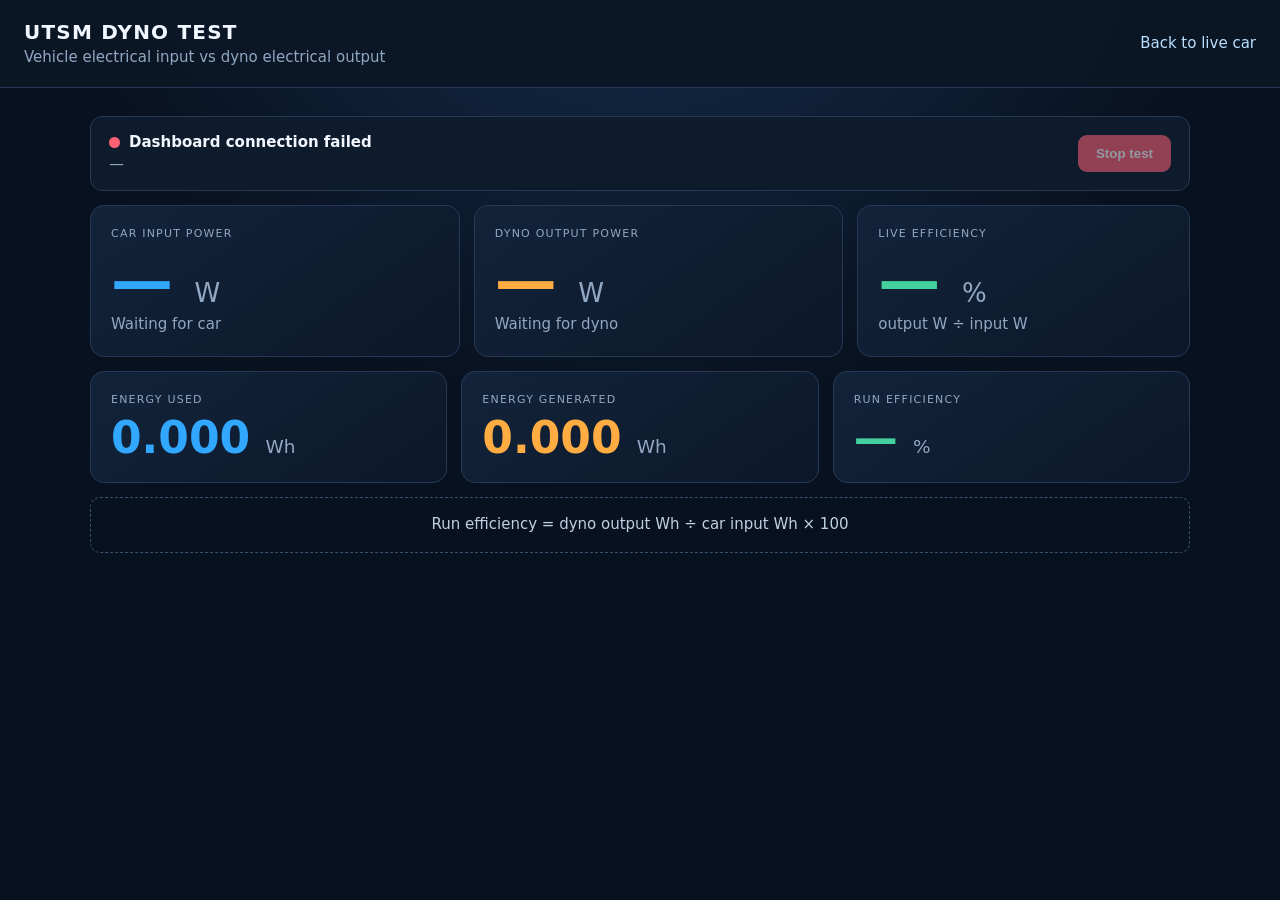
==== live_dashboard/static/dyno.html @ c12b5df9 "Add live dyno efficiency tests" ====
<!doctype html>
<html lang="en">
<head>
  <meta charset="utf-8">
  <meta name="viewport" content="width=device-width, initial-scale=1">
  <title>UTSM Dyno Test</title>
  <style>
    :root { color-scheme:dark; --bg:#08111f; --panel:#101c2d; --line:#263a55; --muted:#91a7c2; --blue:#32a7ff; --green:#44d19d; --orange:#ffad42; --red:#ff6174; }
    * { box-sizing:border-box; }
    body { margin:0; min-height:100vh; background:radial-gradient(circle at 50% -20%,#173254 0,var(--bg) 48%); color:#f2f7ff; font:15px/1.45 system-ui,-apple-system,Segoe UI,sans-serif; }
    header { display:flex; justify-content:space-between; align-items:center; gap:18px; padding:18px 24px; border-bottom:1px solid var(--line); background:#0b1626e8; }
    h1 { margin:0; font-size:20px; letter-spacing:.06em; }
    .subtitle,.label,.freshness { color:var(--muted); }
    a { color:#badfff; text-decoration:none; }
    main { width:min(1100px,calc(100% - 28px)); margin:28px auto; }
    .runbar { display:flex; justify-content:space-between; align-items:center; gap:18px; padding:15px 18px; border:1px solid var(--line); border-radius:12px; background:#0e1b2d; }
    .state { display:flex; align-items:center; gap:9px; font-weight:700; }
    .dot { width:11px; height:11px; border-radius:50%; background:var(--red); }
    .dot.live { background:var(--green); box-shadow:0 0 14px var(--green); }
    button { border:0; border-radius:9px; padding:11px 18px; font-weight:800; cursor:pointer; }
    #stopButton { background:var(--red); color:white; }
    #startButton { background:var(--green); color:#04160f; }
    button:disabled { opacity:.55; cursor:wait; }
    .power-grid,.energy-grid { display:grid; gap:14px; margin-top:14px; }
    .power-grid { grid-template-columns:1fr 1fr .9fr; }
    .energy-grid { grid-template-columns:1fr 1fr 1fr; }
    .card { min-width:0; padding:20px; border:1px solid var(--line); border-radius:14px; background:linear-gradient(145deg,#12233a,#0c1829); }
    .label { text-transform:uppercase; letter-spacing:.11em; font-size:11px; }
    .value { margin:8px 0 2px; font-size:clamp(34px,6vw,62px); font-weight:750; font-variant-numeric:tabular-nums; line-height:1; }
    .unit { color:var(--muted); font-size:.42em; font-weight:500; }
    .car .value { color:var(--blue); } .dyno .value { color:var(--orange); } .efficiency .value { color:var(--green); }
    .energy-grid .value { font-size:clamp(28px,4vw,44px); }
    .equation { margin-top:14px; padding:16px 18px; color:#bfd0e3; text-align:center; border:1px dashed #38516f; border-radius:10px; }
    #result { display:none; margin-top:14px; border-color:var(--green); }
    #result.show { display:block; }
    #result h2 { margin:0 0 8px; }
    #result .final { font-size:46px; color:var(--green); font-weight:800; }
    .warning { color:var(--orange); }
    @media(max-width:760px){header{padding:14px}.power-grid,.energy-grid{grid-template-columns:1fr}.runbar{align-items:flex-start;flex-direction:column}.runbar button{width:100%}}
  </style>
</head>
<body>
  <header>
    <div><h1>UTSM DYNO TEST</h1><div class="subtitle">Vehicle electrical input vs dyno electrical output</div></div>
    <a href="/live">Back to live car</a>
  </header>
  <main>
    <section class="runbar">
      <div><div class="state"><span id="runDot" class="dot"></span><span id="runState">Loading test...</span></div><div id="runTime" class="subtitle">—</div></div>
      <button id="startButton" hidden>Start new test</button>
      <button id="stopButton" disabled>Stop test</button>
    </section>

    <section class="power-grid">
      <article class="card car"><div class="label">Car input power</div><div class="value"><span id="inputPower">—</span> <span class="unit">W</span></div><div id="carFreshness" class="freshness">Waiting for car</div></article>
      <article class="card dyno"><div class="label">Dyno output power</div><div class="value"><span id="outputPower">—</span> <span class="unit">W</span></div><div id="dynoFreshness" class="freshness">Waiting for dyno</div></article>
      <article class="card efficiency"><div class="label">Live efficiency</div><div class="value"><span id="liveEfficiency">—</span> <span class="unit">%</span></div><div class="freshness">output W ÷ input W</div></article>
    </section>

    <section class="energy-grid">
      <article class="card car"><div class="label">Energy used</div><div class="value"><span id="inputEnergy">0.000</span> <span class="unit">Wh</span></div></article>
      <article class="card dyno"><div class="label">Energy generated</div><div class="value"><span id="outputEnergy">0.000</span> <span class="unit">Wh</span></div></article>
      <article class="card efficiency"><div class="label">Run efficiency</div><div class="value"><span id="runEfficiency">—</span> <span class="unit">%</span></div></article>
    </section>

    <div class="equation">Run efficiency = dyno output Wh ÷ car input Wh × 100</div>
    <section id="result" class="card"><h2>Dyno test complete</h2><div class="final"><span id="finalEfficiency">—</span>%</div><div id="finalSummary" class="subtitle"></div></section>
  </main>
  <script>
    const byId=id=>document.getElementById(id);
    let currentTest=null;
    const number=(value,digits=1)=>value==null?'—':Number(value).toFixed(digits);
    const ageText=value=>{if(!value)return 'Waiting for data';const age=(Date.now()-new Date(value).getTime())/1000;return age<5?`Live · ${age.toFixed(1)}s ago`:`Stale · ${age.toFixed(0)}s ago`};
    function render(test){
      currentTest=test;
      if(!test){byId('runState').textContent='No dyno test started';byId('runTime').textContent='Start a test to collect energy';byId('startButton').hidden=false;byId('stopButton').hidden=true;return}
      const active=test.active;byId('runDot').classList.toggle('live',active);byId('runState').textContent=active?`Test #${test.test_id} running`:`Test #${test.test_id} stopped`;
      const end=test.stopped_at?new Date(test.stopped_at):new Date();const seconds=Math.max(0,(end-new Date(test.started_at))/1000);byId('runTime').textContent=`Elapsed ${Math.floor(seconds/60)}:${String(Math.floor(seconds%60)).padStart(2,'0')}`;
      byId('stopButton').hidden=!active;byId('stopButton').disabled=!active;byId('startButton').hidden=active;
      byId('inputPower').textContent=number(test.input_power_W,1);byId('outputPower').textContent=number(test.output_power_W,1);byId('liveEfficiency').textContent=number(test.live_efficiency_percent,1);
      byId('inputEnergy').textContent=number(test.input_energy_Wh,3);byId('outputEnergy').textContent=number(test.output_energy_Wh,3);byId('runEfficiency').textContent=number(test.efficiency_percent,1);
      byId('carFreshness').textContent=ageText(test.car_received_at);byId('dynoFreshness').textContent=ageText(test.dyno_received_at);
      if(!active){byId('result').classList.add('show');byId('finalEfficiency').textContent=number(test.efficiency_percent,1);byId('finalSummary').textContent=`${number(test.output_energy_Wh,3)} Wh generated from ${number(test.input_energy_Wh,3)} Wh used.`}else byId('result').classList.remove('show');
    }
    async function load(){try{const response=await fetch('/api/dyno-tests/current');const body=await response.json();render(body.test)}catch(error){byId('runState').textContent='Dashboard connection failed'}}
    async function start(){const button=byId('startButton');button.disabled=true;const response=await fetch('/api/dyno-tests/start',{method:'POST'});button.disabled=false;if(response.ok)render((await response.json()).test);else alert((await response.json()).detail||'Could not start test')}
    async function stop(){const button=byId('stopButton');button.disabled=true;const response=await fetch('/api/dyno-tests/stop',{method:'POST'});if(response.ok)render((await response.json()).test);else{button.disabled=false;alert((await response.json()).detail||'Could not stop test')}}
    byId('startButton').addEventListener('click',start);byId('stopButton').addEventListener('click',stop);load();setInterval(load,500);
  </script>
</body>
</html>
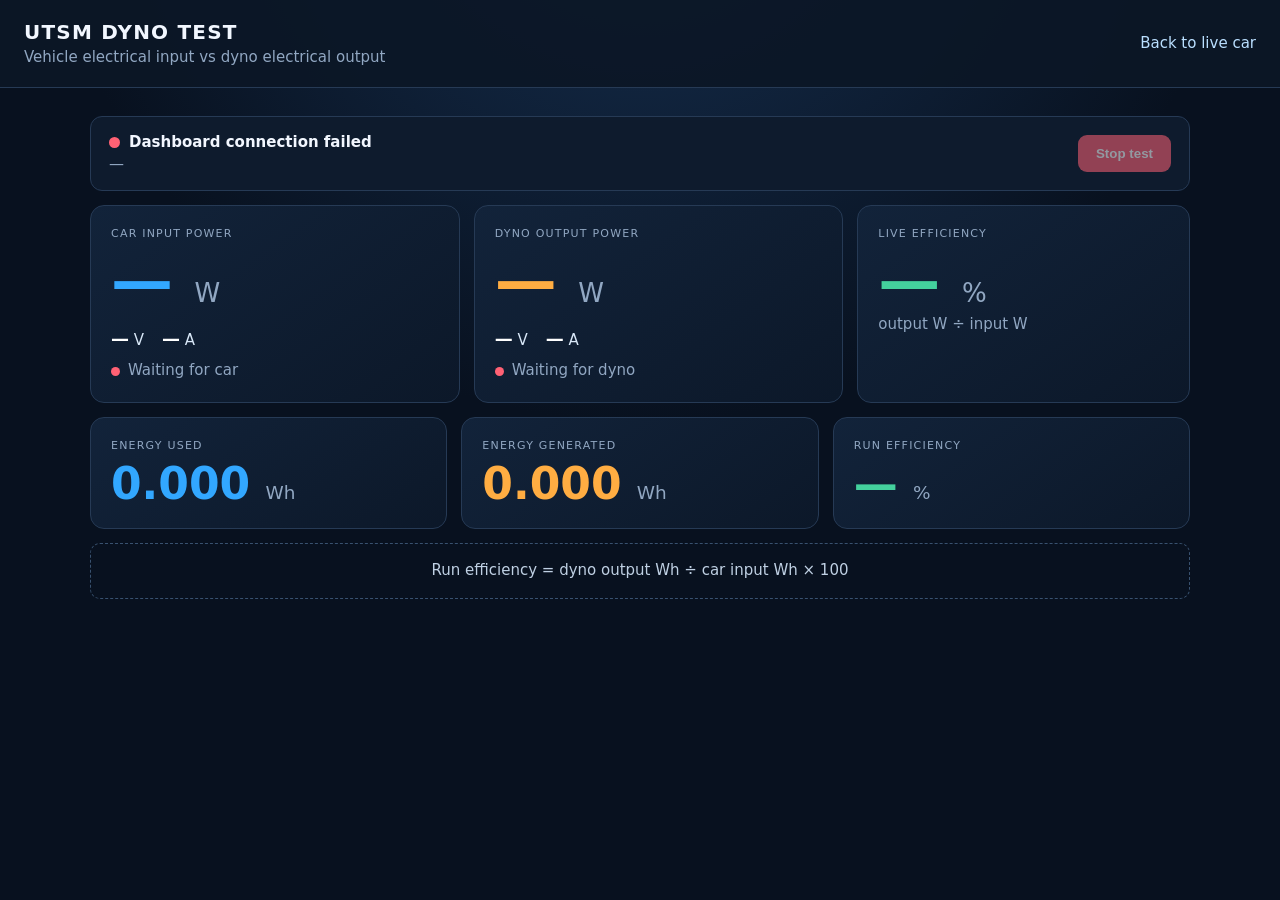
==== commit 68a920e9: "Show dyno electrical telemetry status" ====
--- a/live_dashboard/static/dyno.html
+++ b/live_dashboard/static/dyno.html
@@ -17,6 +17,8 @@
     .state { display:flex; align-items:center; gap:9px; font-weight:700; }
     .dot { width:11px; height:11px; border-radius:50%; background:var(--red); }
     .dot.live { background:var(--green); box-shadow:0 0 14px var(--green); }
+    .source-status { display:flex; align-items:center; gap:8px; }
+    .source-status .dot { width:9px; height:9px; flex:0 0 auto; }
     button { border:0; border-radius:9px; padding:11px 18px; font-weight:800; cursor:pointer; }
     #stopButton { background:var(--red); color:white; }
     #startButton { background:var(--green); color:#04160f; }
@@ -30,6 +32,8 @@
     .unit { color:var(--muted); font-size:.42em; font-weight:500; }
     .car .value { color:var(--blue); } .dyno .value { color:var(--orange); } .efficiency .value { color:var(--green); }
     .energy-grid .value { font-size:clamp(28px,4vw,44px); }
+    .electrical { display:flex; gap:18px; margin:14px 0 8px; color:#d9e8f8; font-variant-numeric:tabular-nums; }
+    .electrical strong { color:#fff; font-size:18px; }
     .equation { margin-top:14px; padding:16px 18px; color:#bfd0e3; text-align:center; border:1px dashed #38516f; border-radius:10px; }
     #result { display:none; margin-top:14px; border-color:var(--green); }
     #result.show { display:block; }
@@ -52,8 +56,8 @@
     </section>
 
     <section class="power-grid">
-      <article class="card car"><div class="label">Car input power</div><div class="value"><span id="inputPower">—</span> <span class="unit">W</span></div><div id="carFreshness" class="freshness">Waiting for car</div></article>
-      <article class="card dyno"><div class="label">Dyno output power</div><div class="value"><span id="outputPower">—</span> <span class="unit">W</span></div><div id="dynoFreshness" class="freshness">Waiting for dyno</div></article>
+      <article class="card car"><div class="label">Car input power</div><div class="value"><span id="inputPower">—</span> <span class="unit">W</span></div><div class="electrical"><span><strong id="carVoltage">—</strong> V</span><span><strong id="carCurrent">—</strong> A</span></div><div class="source-status"><span id="carDot" class="dot"></span><span id="carFreshness" class="freshness">Waiting for car</span></div></article>
+      <article class="card dyno"><div class="label">Dyno output power</div><div class="value"><span id="outputPower">—</span> <span class="unit">W</span></div><div class="electrical"><span><strong id="dynoVoltage">—</strong> V</span><span><strong id="dynoCurrent">—</strong> A</span></div><div class="source-status"><span id="dynoDot" class="dot"></span><span id="dynoFreshness" class="freshness">Waiting for dyno</span></div></article>
       <article class="card efficiency"><div class="label">Live efficiency</div><div class="value"><span id="liveEfficiency">—</span> <span class="unit">%</span></div><div class="freshness">output W ÷ input W</div></article>
     </section>
 
@@ -70,7 +74,8 @@
     const byId=id=>document.getElementById(id);
     let currentTest=null;
     const number=(value,digits=1)=>value==null?'—':Number(value).toFixed(digits);
-    const ageText=value=>{if(!value)return 'Waiting for data';const age=(Date.now()-new Date(value).getTime())/1000;return age<5?`Live · ${age.toFixed(1)}s ago`:`Stale · ${age.toFixed(0)}s ago`};
+    const ageSeconds=value=>value?(Date.now()-new Date(value).getTime())/1000:Infinity;
+    const ageText=value=>{if(!value)return 'Waiting for data';const age=ageSeconds(value);return age<8?`Live · ${age.toFixed(1)}s ago`:`Stale · ${age.toFixed(0)}s ago`};
     function render(test){
       currentTest=test;
       if(!test){byId('runState').textContent='No dyno test started';byId('runTime').textContent='Start a test to collect energy';byId('startButton').hidden=false;byId('stopButton').hidden=true;return}
@@ -78,8 +83,10 @@
       const end=test.stopped_at?new Date(test.stopped_at):new Date();const seconds=Math.max(0,(end-new Date(test.started_at))/1000);byId('runTime').textContent=`Elapsed ${Math.floor(seconds/60)}:${String(Math.floor(seconds%60)).padStart(2,'0')}`;
       byId('stopButton').hidden=!active;byId('stopButton').disabled=!active;byId('startButton').hidden=active;
       byId('inputPower').textContent=number(test.input_power_W,1);byId('outputPower').textContent=number(test.output_power_W,1);byId('liveEfficiency').textContent=number(test.live_efficiency_percent,1);
+      byId('carVoltage').textContent=number(test.car_voltage_V,2);byId('carCurrent').textContent=number(test.car_current_A,2);byId('dynoVoltage').textContent=number(test.dyno_voltage_V,3);byId('dynoCurrent').textContent=number(test.dyno_current_A,3);
       byId('inputEnergy').textContent=number(test.input_energy_Wh,3);byId('outputEnergy').textContent=number(test.output_energy_Wh,3);byId('runEfficiency').textContent=number(test.efficiency_percent,1);
       byId('carFreshness').textContent=ageText(test.car_received_at);byId('dynoFreshness').textContent=ageText(test.dyno_received_at);
+      byId('carDot').classList.toggle('live',ageSeconds(test.car_received_at)<8);byId('dynoDot').classList.toggle('live',ageSeconds(test.dyno_received_at)<8);
       if(!active){byId('result').classList.add('show');byId('finalEfficiency').textContent=number(test.efficiency_percent,1);byId('finalSummary').textContent=`${number(test.output_energy_Wh,3)} Wh generated from ${number(test.input_energy_Wh,3)} Wh used.`}else byId('result').classList.remove('show');
     }
     async function load(){try{const response=await fetch('/api/dyno-tests/current');const body=await response.json();render(body.test)}catch(error){byId('runState').textContent='Dashboard connection failed'}}
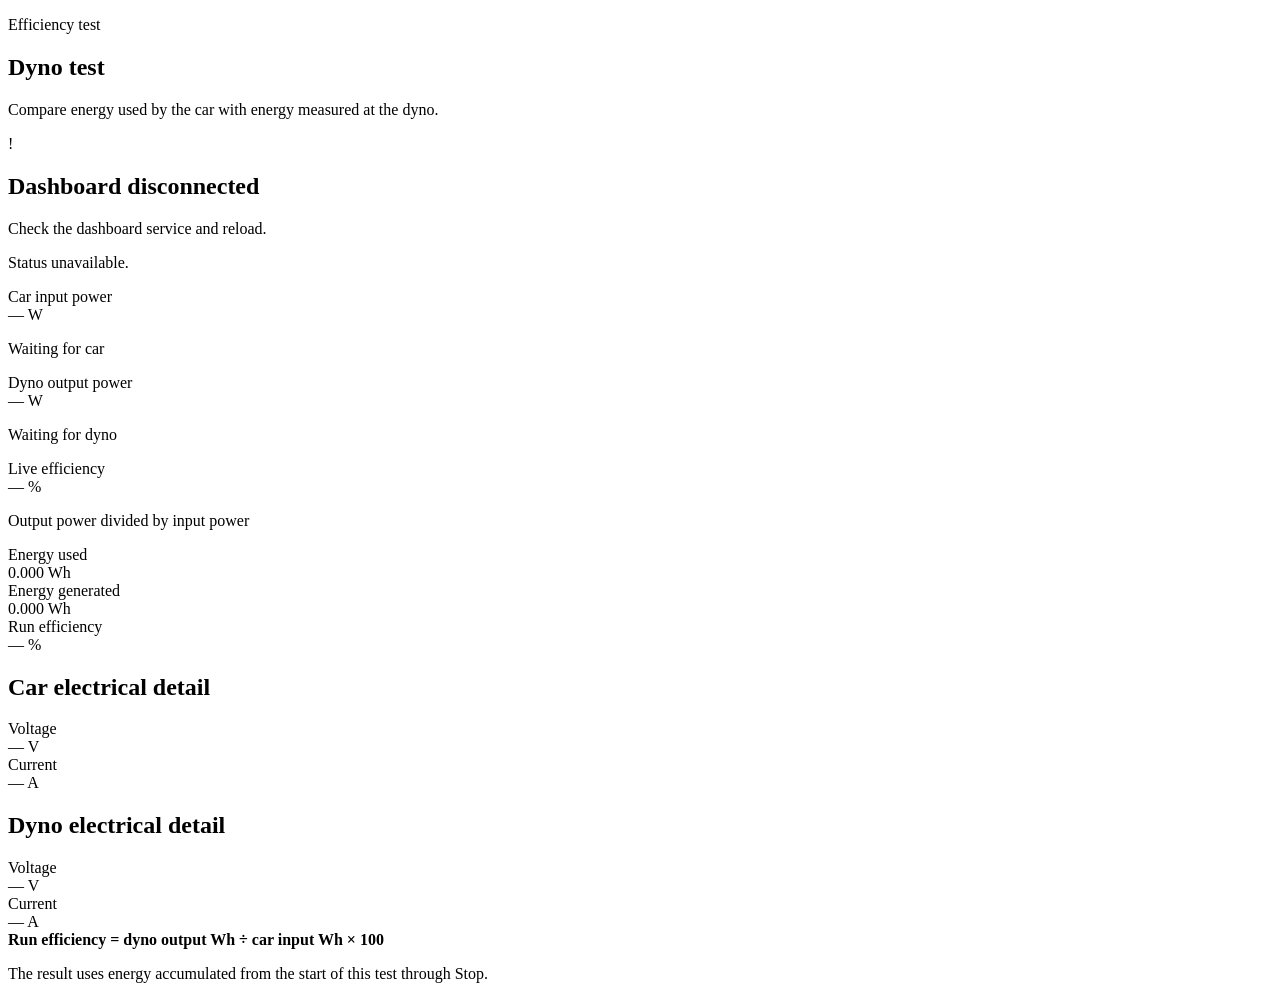
==== commit e2b7c8fc: "overhaul dashboard UX" ====
--- a/live_dashboard/static/dyno.html
+++ b/live_dashboard/static/dyno.html
@@ -1,98 +1,35 @@
 <!doctype html>
-<html lang="en">
-<head>
-  <meta charset="utf-8">
-  <meta name="viewport" content="width=device-width, initial-scale=1">
-  <title>UTSM Dyno Test</title>
-  <style>
-    :root { color-scheme:dark; --bg:#08111f; --panel:#101c2d; --line:#263a55; --muted:#91a7c2; --blue:#32a7ff; --green:#44d19d; --orange:#ffad42; --red:#ff6174; }
-    * { box-sizing:border-box; }
-    body { margin:0; min-height:100vh; background:radial-gradient(circle at 50% -20%,#173254 0,var(--bg) 48%); color:#f2f7ff; font:15px/1.45 system-ui,-apple-system,Segoe UI,sans-serif; }
-    header { display:flex; justify-content:space-between; align-items:center; gap:18px; padding:18px 24px; border-bottom:1px solid var(--line); background:#0b1626e8; }
-    h1 { margin:0; font-size:20px; letter-spacing:.06em; }
-    .subtitle,.label,.freshness { color:var(--muted); }
-    a { color:#badfff; text-decoration:none; }
-    main { width:min(1100px,calc(100% - 28px)); margin:28px auto; }
-    .runbar { display:flex; justify-content:space-between; align-items:center; gap:18px; padding:15px 18px; border:1px solid var(--line); border-radius:12px; background:#0e1b2d; }
-    .state { display:flex; align-items:center; gap:9px; font-weight:700; }
-    .dot { width:11px; height:11px; border-radius:50%; background:var(--red); }
-    .dot.live { background:var(--green); box-shadow:0 0 14px var(--green); }
-    .source-status { display:flex; align-items:center; gap:8px; }
-    .source-status .dot { width:9px; height:9px; flex:0 0 auto; }
-    button { border:0; border-radius:9px; padding:11px 18px; font-weight:800; cursor:pointer; }
-    #stopButton { background:var(--red); color:white; }
-    #startButton { background:var(--green); color:#04160f; }
-    button:disabled { opacity:.55; cursor:wait; }
-    .power-grid,.energy-grid { display:grid; gap:14px; margin-top:14px; }
-    .power-grid { grid-template-columns:1fr 1fr .9fr; }
-    .energy-grid { grid-template-columns:1fr 1fr 1fr; }
-    .card { min-width:0; padding:20px; border:1px solid var(--line); border-radius:14px; background:linear-gradient(145deg,#12233a,#0c1829); }
-    .label { text-transform:uppercase; letter-spacing:.11em; font-size:11px; }
-    .value { margin:8px 0 2px; font-size:clamp(34px,6vw,62px); font-weight:750; font-variant-numeric:tabular-nums; line-height:1; }
-    .unit { color:var(--muted); font-size:.42em; font-weight:500; }
-    .car .value { color:var(--blue); } .dyno .value { color:var(--orange); } .efficiency .value { color:var(--green); }
-    .energy-grid .value { font-size:clamp(28px,4vw,44px); }
-    .electrical { display:flex; gap:18px; margin:14px 0 8px; color:#d9e8f8; font-variant-numeric:tabular-nums; }
-    .electrical strong { color:#fff; font-size:18px; }
-    .equation { margin-top:14px; padding:16px 18px; color:#bfd0e3; text-align:center; border:1px dashed #38516f; border-radius:10px; }
-    #result { display:none; margin-top:14px; border-color:var(--green); }
-    #result.show { display:block; }
-    #result h2 { margin:0 0 8px; }
-    #result .final { font-size:46px; color:var(--green); font-weight:800; }
-    .warning { color:var(--orange); }
-    @media(max-width:760px){header{padding:14px}.power-grid,.energy-grid{grid-template-columns:1fr}.runbar{align-items:flex-start;flex-direction:column}.runbar button{width:100%}}
-  </style>
-</head>
-<body>
-  <header>
-    <div><h1>UTSM DYNO TEST</h1><div class="subtitle">Vehicle electrical input vs dyno electrical output</div></div>
-    <a href="/live">Back to live car</a>
-  </header>
+<html lang="en" data-mode="simple">
+<head><meta charset="utf-8"><meta name="viewport" content="width=device-width,initial-scale=1"><title>Dyno Test | UTSM</title><link rel="icon" href="/static/favicon.svg" type="image/svg+xml"><link rel="stylesheet" href="/static/app.css?v=4"></head>
+<body data-page="dyno">
   <main>
-    <section class="runbar">
-      <div><div class="state"><span id="runDot" class="dot"></span><span id="runState">Loading test...</span></div><div id="runTime" class="subtitle">—</div></div>
-      <button id="startButton" hidden>Start new test</button>
-      <button id="stopButton" disabled>Stop test</button>
+    <section class="page-head"><div><p class="eyebrow">Efficiency test</p><h1>Dyno test</h1><p class="lede">Compare energy used by the car with energy measured at the dyno.</p></div></section>
+    <section class="card status-panel"><span id="runSymbol" class="status-symbol">…</span><div><div id="dynoRunStatus" role="status" aria-live="polite"><h2 id="runState">Loading test</h2><p id="runMessage">Checking the current dyno session.</p></div><p id="runTime" class="muted small" aria-live="off"></p></div><div class="button-row" style="margin-left:auto"><button id="startButton" class="button" type="button" hidden>Start test</button><button id="stopButton" class="button danger" type="button" hidden>Stop test</button></div></section>
+    <section class="grid grid-3 section">
+      <article class="card metric"><div class="metric-label">Car input power</div><div class="metric-value"><span id="inputPower">—</span> <span class="metric-unit">W</span></div><p id="carStatus" class="muted">Waiting for car</p></article>
+      <article class="card metric"><div class="metric-label">Dyno output power</div><div class="metric-value"><span id="outputPower">—</span> <span class="metric-unit">W</span></div><p id="dynoStatus" class="muted">Waiting for dyno</p></article>
+      <article class="card metric"><div class="metric-label">Live efficiency</div><div class="metric-value"><span id="liveEfficiency">—</span> <span class="metric-unit">%</span></div><p class="muted">Output power divided by input power</p></article>
     </section>
-
-    <section class="power-grid">
-      <article class="card car"><div class="label">Car input power</div><div class="value"><span id="inputPower">—</span> <span class="unit">W</span></div><div class="electrical"><span><strong id="carVoltage">—</strong> V</span><span><strong id="carCurrent">—</strong> A</span></div><div class="source-status"><span id="carDot" class="dot"></span><span id="carFreshness" class="freshness">Waiting for car</span></div></article>
-      <article class="card dyno"><div class="label">Dyno output power</div><div class="value"><span id="outputPower">—</span> <span class="unit">W</span></div><div class="electrical"><span><strong id="dynoVoltage">—</strong> V</span><span><strong id="dynoCurrent">—</strong> A</span></div><div class="source-status"><span id="dynoDot" class="dot"></span><span id="dynoFreshness" class="freshness">Waiting for dyno</span></div></article>
-      <article class="card efficiency"><div class="label">Live efficiency</div><div class="value"><span id="liveEfficiency">—</span> <span class="unit">%</span></div><div class="freshness">output W ÷ input W</div></article>
+    <section class="grid grid-3 section">
+      <article class="card metric"><div class="metric-label">Energy used</div><div class="metric-value"><span id="inputEnergy">0.000</span> <span class="metric-unit">Wh</span></div></article>
+      <article class="card metric"><div class="metric-label">Energy generated</div><div class="metric-value"><span id="outputEnergy">0.000</span> <span class="metric-unit">Wh</span></div></article>
+      <article class="card metric"><div class="metric-label">Run efficiency</div><div class="metric-value"><span id="runEfficiency">—</span> <span class="metric-unit">%</span></div></article>
     </section>
-
-    <section class="energy-grid">
-      <article class="card car"><div class="label">Energy used</div><div class="value"><span id="inputEnergy">0.000</span> <span class="unit">Wh</span></div></article>
-      <article class="card dyno"><div class="label">Energy generated</div><div class="value"><span id="outputEnergy">0.000</span> <span class="unit">Wh</span></div></article>
-      <article class="card efficiency"><div class="label">Run efficiency</div><div class="value"><span id="runEfficiency">—</span> <span class="unit">%</span></div></article>
+    <section class="section grid grid-2" data-advanced>
+      <article class="card"><h2>Car electrical detail</h2><div class="grid grid-2"><div class="metric"><div class="metric-label">Voltage</div><div class="metric-value"><span id="carVoltage">—</span> <span class="metric-unit">V</span></div></div><div class="metric"><div class="metric-label">Current</div><div class="metric-value"><span id="carCurrent">—</span> <span class="metric-unit">A</span></div></div></div></article>
+      <article class="card"><h2>Dyno electrical detail</h2><div class="grid grid-2"><div class="metric"><div class="metric-label">Voltage</div><div class="metric-value"><span id="dynoVoltage">—</span> <span class="metric-unit">V</span></div></div><div class="metric"><div class="metric-label">Current</div><div class="metric-value"><span id="dynoCurrent">—</span> <span class="metric-unit">A</span></div></div></div></article>
+      <div class="card" style="grid-column:1/-1"><strong>Run efficiency = dyno output Wh ÷ car input Wh × 100</strong><p class="muted">The result uses energy accumulated from the start of this test through Stop.</p></div>
     </section>
-
-    <div class="equation">Run efficiency = dyno output Wh ÷ car input Wh × 100</div>
-    <section id="result" class="card"><h2>Dyno test complete</h2><div class="final"><span id="finalEfficiency">—</span>%</div><div id="finalSummary" class="subtitle"></div></section>
   </main>
+  <script src="/static/shell.js?v=2"></script>
   <script>
-    const byId=id=>document.getElementById(id);
-    let currentTest=null;
-    const number=(value,digits=1)=>value==null?'—':Number(value).toFixed(digits);
-    const ageSeconds=value=>value?(Date.now()-new Date(value).getTime())/1000:Infinity;
-    const ageText=value=>{if(!value)return 'Waiting for data';const age=ageSeconds(value);return age<8?`Live · ${age.toFixed(1)}s ago`:`Stale · ${age.toFixed(0)}s ago`};
-    function render(test){
-      currentTest=test;
-      if(!test){byId('runState').textContent='No dyno test started';byId('runTime').textContent='Start a test to collect energy';byId('startButton').hidden=false;byId('stopButton').hidden=true;return}
-      const active=test.active;byId('runDot').classList.toggle('live',active);byId('runState').textContent=active?`Test #${test.test_id} running`:`Test #${test.test_id} stopped`;
-      const end=test.stopped_at?new Date(test.stopped_at):new Date();const seconds=Math.max(0,(end-new Date(test.started_at))/1000);byId('runTime').textContent=`Elapsed ${Math.floor(seconds/60)}:${String(Math.floor(seconds%60)).padStart(2,'0')}`;
-      byId('stopButton').hidden=!active;byId('stopButton').disabled=!active;byId('startButton').hidden=active;
-      byId('inputPower').textContent=number(test.input_power_W,1);byId('outputPower').textContent=number(test.output_power_W,1);byId('liveEfficiency').textContent=number(test.live_efficiency_percent,1);
-      byId('carVoltage').textContent=number(test.car_voltage_V,2);byId('carCurrent').textContent=number(test.car_current_A,2);byId('dynoVoltage').textContent=number(test.dyno_voltage_V,3);byId('dynoCurrent').textContent=number(test.dyno_current_A,3);
-      byId('inputEnergy').textContent=number(test.input_energy_Wh,3);byId('outputEnergy').textContent=number(test.output_energy_Wh,3);byId('runEfficiency').textContent=number(test.efficiency_percent,1);
-      byId('carFreshness').textContent=ageText(test.car_received_at);byId('dynoFreshness').textContent=ageText(test.dyno_received_at);
-      byId('carDot').classList.toggle('live',ageSeconds(test.car_received_at)<8);byId('dynoDot').classList.toggle('live',ageSeconds(test.dyno_received_at)<8);
-      if(!active){byId('result').classList.add('show');byId('finalEfficiency').textContent=number(test.efficiency_percent,1);byId('finalSummary').textContent=`${number(test.output_energy_Wh,3)} Wh generated from ${number(test.input_energy_Wh,3)} Wh used.`}else byId('result').classList.remove('show');
-    }
-    async function load(){try{const response=await fetch('/api/dyno-tests/current');const body=await response.json();render(body.test)}catch(error){byId('runState').textContent='Dashboard connection failed'}}
-    async function start(){const button=byId('startButton');button.disabled=true;const response=await fetch('/api/dyno-tests/start',{method:'POST'});button.disabled=false;if(response.ok)render((await response.json()).test);else alert((await response.json()).detail||'Could not start test')}
-    async function stop(){const button=byId('stopButton');button.disabled=true;const response=await fetch('/api/dyno-tests/stop',{method:'POST'});if(response.ok)render((await response.json()).test);else{button.disabled=false;alert((await response.json()).detail||'Could not stop test')}}
-    byId('startButton').addEventListener('click',start);byId('stopButton').addEventListener('click',stop);load();setInterval(load,500);
+    const byId=id=>document.getElementById(id);let current=null,busy=false,lastRunState='';const fmt=(value,digits=1)=>value==null||!Number.isFinite(Number(value))?'—':Number(value).toFixed(digits),age=value=>value?(Date.now()-new Date(value).getTime())/1000:Infinity;
+    function sourceText(name,value){const seconds=age(value);return !value?`Waiting for ${name}`:seconds<8?`${name[0].toUpperCase()+name.slice(1)} live · ${seconds.toFixed(1)} seconds ago`:`${name[0].toUpperCase()+name.slice(1)} stale · check its logger and relay`}
+    function setRunStatus(key,kind,symbol,title,message){if(key===lastRunState)return;lastRunState=key;byId('runSymbol').className=`status-symbol ${kind}`;byId('runSymbol').textContent=symbol;byId('runState').textContent=title;byId('runMessage').textContent=message}
+    function render(test,latest={}){current=test;const car=latest.car||null,dyno=latest.dyno||null,input=test?.input_power_W??car?.power_W,output=test?.output_power_W??dyno?.power_W,carAt=test?.car_received_at??car?.received_at,dynoAt=test?.dyno_received_at??dyno?.received_at;byId('inputPower').textContent=fmt(input);byId('outputPower').textContent=fmt(output);byId('liveEfficiency').textContent=fmt(input>0&&output!=null?output/input*100:null);byId('carStatus').textContent=sourceText('car',carAt);byId('dynoStatus').textContent=sourceText('dyno',dynoAt);byId('carVoltage').textContent=fmt(test?.car_voltage_V??(car?car.voltage_mV/1000:null),2);byId('carCurrent').textContent=fmt(test?.car_current_A??(car?car.current_mA/1000:null),2);byId('dynoVoltage').textContent=fmt(test?.dyno_voltage_V??(dyno?dyno.voltage_mV/1000:null),3);byId('dynoCurrent').textContent=fmt(test?.dyno_current_A??(dyno?dyno.current_mA/1000:null),3);
+      if(!test){setRunStatus('idle','','…','No dyno test running','Start a test when the car and dyno are ready.');byId('runTime').textContent='';byId('startButton').hidden=false;byId('stopButton').hidden=true;return}const active=test.active;setRunStatus(`${test.test_id}-${active?'active':'complete'}`,active?'live':'',active?'✓':'■',active?`Test ${test.test_id} is running`:`Test ${test.test_id} is complete`,active?'The dashboard is recording car and dyno energy.':'The final efficiency result is ready.');const end=test.stopped_at?new Date(test.stopped_at):new Date(),seconds=Math.max(0,(end-new Date(test.started_at))/1000);byId('runTime').textContent=`Elapsed ${Math.floor(seconds/60)}:${String(Math.floor(seconds%60)).padStart(2,'0')}`;byId('startButton').hidden=active;byId('stopButton').hidden=!active;byId('inputEnergy').textContent=fmt(test.input_energy_Wh,3);byId('outputEnergy').textContent=fmt(test.output_energy_Wh,3);byId('runEfficiency').textContent=fmt(test.efficiency_percent,1)}
+    async function load(){try{const response=await fetch('/api/dyno-tests/current');if(!response.ok)throw new Error();const payload=await response.json();render(payload.test,payload.latest)}catch(error){setRunStatus('disconnected','error','!','Dashboard disconnected','Check the dashboard service and reload.');byId('runTime').textContent='Status unavailable.'}}
+    async function mutate(path,button){if(busy)return;busy=true;button.disabled=true;try{const response=await fetch(path,{method:'POST'}),payload=await response.json();if(!response.ok)throw new Error(payload.detail||'Action failed');render(payload.test)}catch(error){alert(error.message)}finally{busy=false;button.disabled=false}}
+    byId('startButton').addEventListener('click',event=>mutate('/api/dyno-tests/start',event.currentTarget));byId('stopButton').addEventListener('click',event=>mutate('/api/dyno-tests/stop',event.currentTarget));load();setInterval(load,750);
   </script>
-</body>
-</html>
+</body></html>
